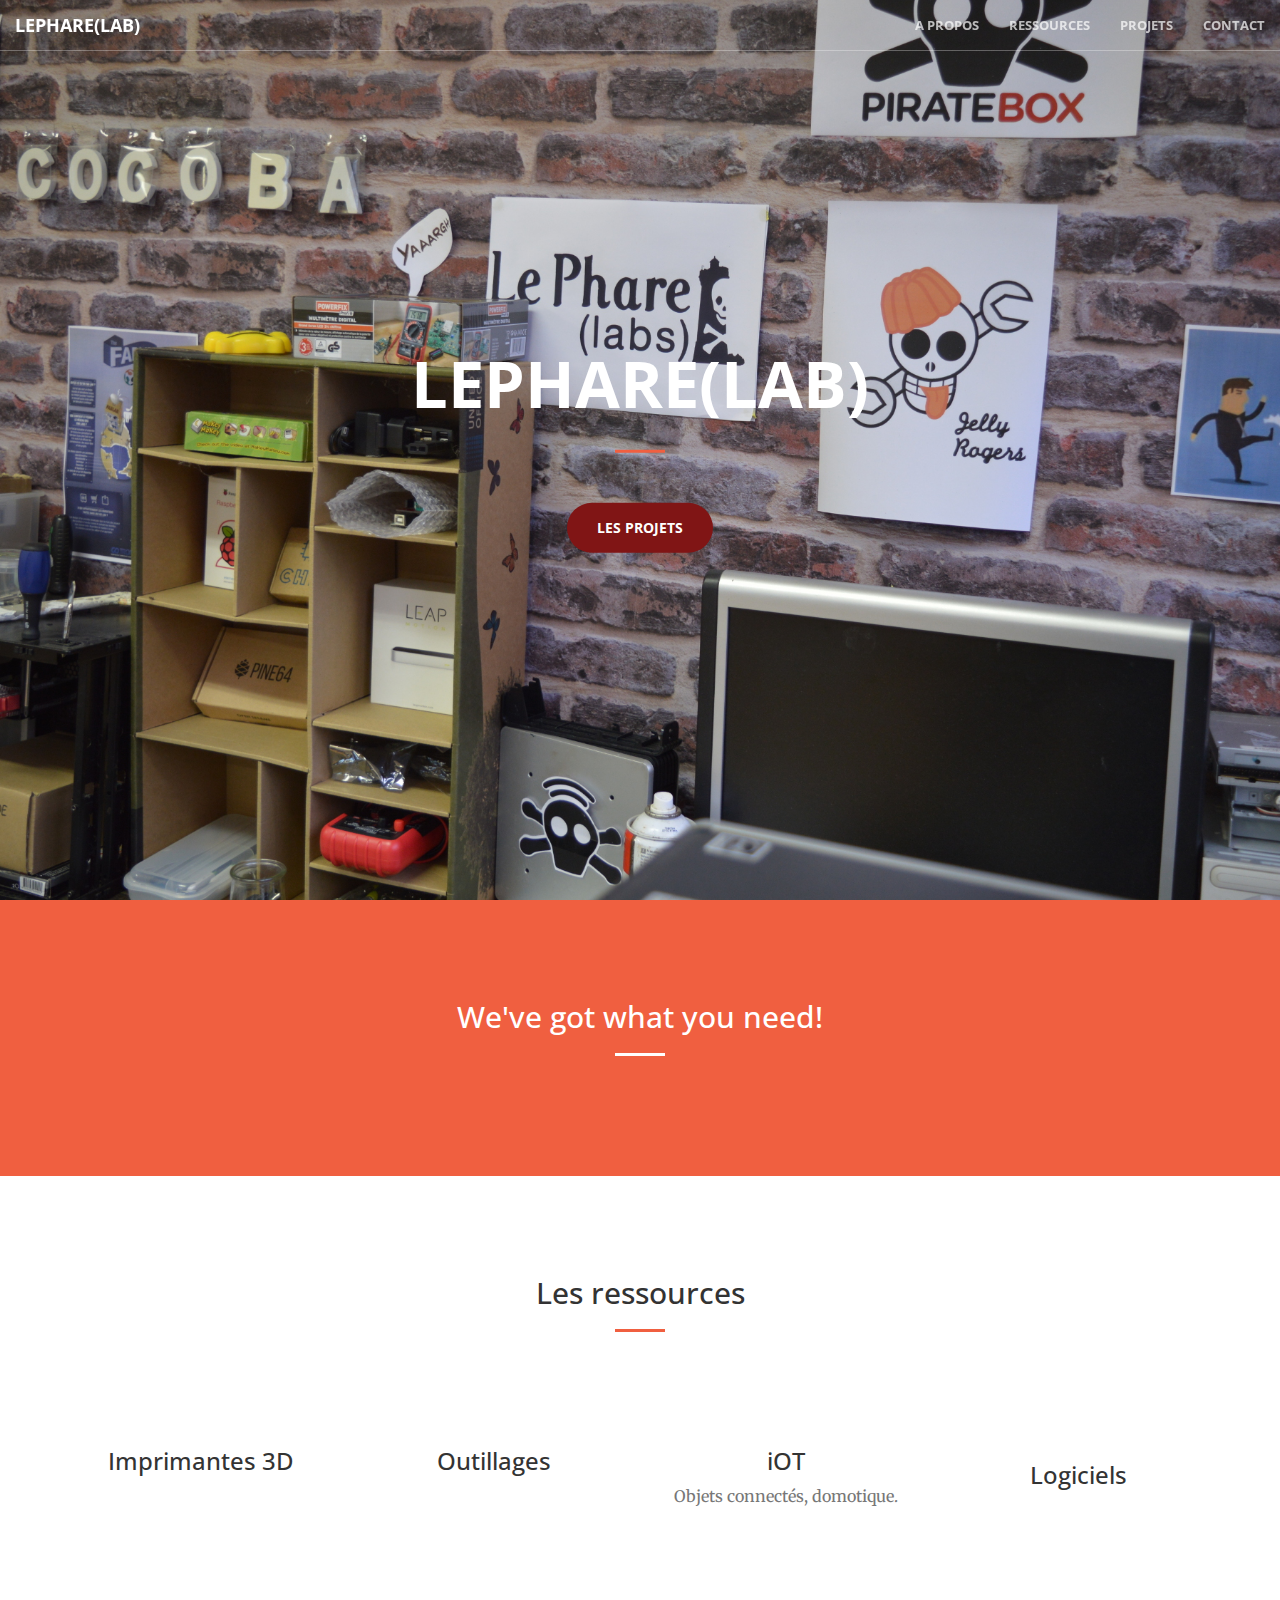
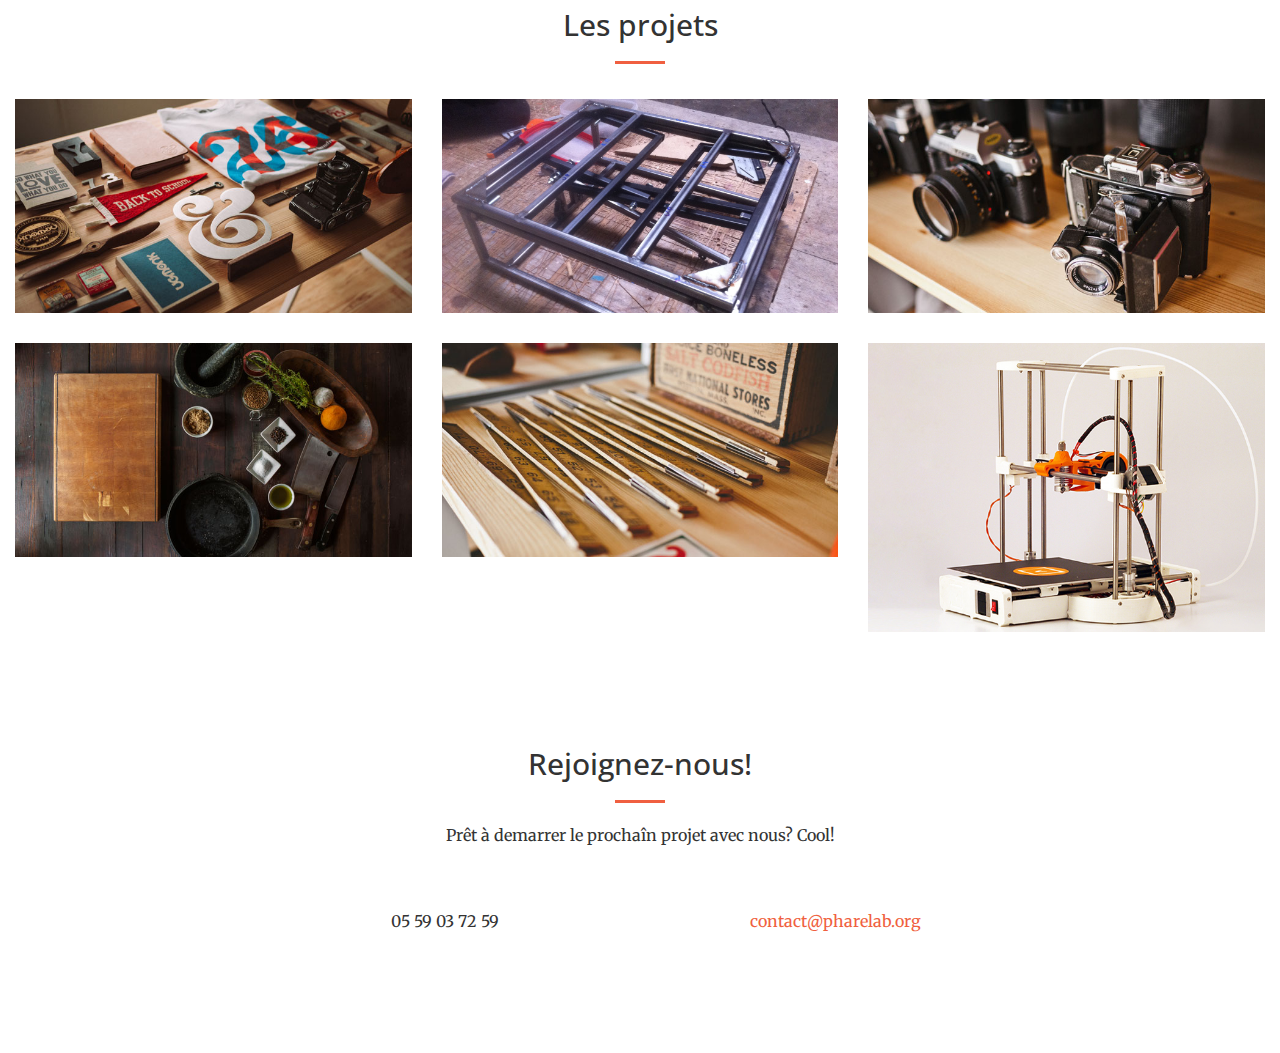
==== index.html @ 05733ecc "First commit" ====
<!DOCTYPE html>
<html lang="en">

<head>

    <meta charset="utf-8">
    <meta http-equiv="X-UA-Compatible" content="IE=edge">
    <meta name="viewport" content="width=device-width, initial-scale=1">
    <meta name="description" content="">
    <meta name="author" content="">

    <title>Phare(Lab)</title>

    <!-- Bootstrap Core CSS -->
    <link rel="stylesheet" href="css/bootstrap.min.css" type="text/css">

    <!-- Custom Fonts -->
    <link href='http://fonts.googleapis.com/css?family=Open+Sans:300italic,400italic,600italic,700italic,800italic,400,300,600,700,800' rel='stylesheet' type='text/css'>
    <link href='http://fonts.googleapis.com/css?family=Merriweather:400,300,300italic,400italic,700,700italic,900,900italic' rel='stylesheet' type='text/css'>
    <link rel="stylesheet" href="font-awesome/css/font-awesome.min.css" type="text/css">

    <!-- Plugin CSS -->
    <link rel="stylesheet" href="css/animate.min.css" type="text/css">

    <!-- Custom CSS -->
    <link rel="stylesheet" href="css/creative.css" type="text/css">

    <!-- HTML5 Shim and Respond.js IE8 support of HTML5 elements and media queries -->
    <!-- WARNING: Respond.js doesn't work if you view the page via file:// -->
    <!--[if lt IE 9]>
        <script src="https://oss.maxcdn.com/libs/html5shiv/3.7.0/html5shiv.js"></script>
        <script src="https://oss.maxcdn.com/libs/respond.js/1.4.2/respond.min.js"></script>
    <![endif]-->

</head>

<body id="page-top">

    <nav id="mainNav" class="navbar navbar-default navbar-fixed-top">
        <div class="container-fluid">
            <!-- Brand and toggle get grouped for better mobile display -->
            <div class="navbar-header">
                <button type="button" class="navbar-toggle collapsed" data-toggle="collapse" data-target="#bs-example-navbar-collapse-1">
                    <span class="sr-only">Toggle navigation</span>
                    <span class="icon-bar"></span>
                    <span class="icon-bar"></span>
                    <span class="icon-bar"></span>
                </button>
                <a class="navbar-brand page-scroll" href="#page-top">LePhare(Lab)</a>
            </div>

            <!-- Collect the nav links, forms, and other content for toggling -->
            <div class="collapse navbar-collapse" id="bs-example-navbar-collapse-1">
                <ul class="nav navbar-nav navbar-right">
                    <li>
                        <a class="page-scroll" href="#about">A Propos</a>
                    </li>
                    <li>
                        <a class="page-scroll" href="#services">Ressources</a>
                    </li>
                    <li>
                        <a class="page-scroll" href="#portfolio">Projets</a>
                    </li>
                    <li>
                        <a class="page-scroll" href="#contact">Contact</a>
                    </li>
                </ul>
            </div>
            <!-- /.navbar-collapse -->
        </div>
        <!-- /.container-fluid -->
    </nav>

    <header>
        <div class="header-content">
            <div class="header-content-inner">
                <h1>LePhare(Lab)</h1>
                <hr>
                <p></p>
                <a href="#portfolio" class="btn btn-primary btn-xl page-scroll btn-bordeaux">Les projets</a>
            </div>
        </div>
    </header>

    <section class="bg-primary" id="about">
        <div class="container">
            <div class="row">
                <div class="col-lg-8 col-lg-offset-2 text-center">
                    <h2 class="section-heading">We've got what you need!</h2>
                    <hr class="light">
                    <p class="text-faded"></p>
               </div>
            </div>
        </div>
    </section>

    <section id="services">
        <div class="container">
            <div class="row">
                <div class="col-lg-12 text-center">
                    <h2 class="section-heading">Les ressources</h2>
                    <hr class="primary">
                </div>
            </div>
        </div>
        <div class="container">
            <div class="row">
                <div class="col-lg-3 col-md-6 text-center">
                    <div class="service-box">
                        <i class="fa fa-4x fa-arrows-alt wow bounceIn text-primary"></i>
                        <h3>Imprimantes 3D</h3>
                        <p class="text-muted"></p>
                    </div>
                </div>
                <div class="col-lg-3 col-md-6 text-center">
                    <div class="service-box">
                        <i class="fa fa-4x fa-cogs wow bounceIn text-primary" data-wow-delay=".1s"></i>
                        <h3>Outillages</h3>
                        <p class="text-muted"></p>
                    </div>
                </div>
                <div class="col-lg-3 col-md-6 text-center">
                    <div class="service-box">
                        <i class="fa fa-4x fa-desktop wow bounceIn text-primary" data-wow-delay=".2s"></i>
                        <h3>iOT</h3>
                        <p class="text-muted">Objets connectés, domotique.</p>
                    </div>
                </div>
                <div class="col-lg-3 col-md-6 text-center">
                    <div class="service-box">
                        <i class="fa fa-5x fa-linux wow bounceIn text-primary" data-wow-delay=".3s"></i>
                        <h3>Logiciels</h3>
                        <p class="text-muted"></p>
                    </div>
                </div>
            </div>
        </div>
    </section>

    <section class="no-padding" id="portfolio">
      
          <div class="container">
            <div class="row">
                <div class="col-lg-8 col-lg-offset-2 text-center">
                    <h2 class="section-heading">Les projets</h2>
                    <hr class="primary">
                </div>
            </div>
          </div>      
      
        <div class="container-fluid">
            <div class="row no-gutter">
                <div class="col-lg-4 col-sm-6">
                  
                    <a href="#" class="portfolio-box">
                        <img src="img/portfolio/1.jpg" class="img-responsive" alt="">
                        <div class="portfolio-box-caption">
                            <div class="portfolio-box-caption-content">
                                <div class="project-category text-faded">
                                    
                                </div>
                                <div class="project-name">
                                    Germinator
                                </div>
                            </div>
                        </div>
                    </a>
                </div>
                <div class="col-lg-4 col-sm-6">
                    <a href="#" class="portfolio-box">
                        <img src="img/portfolio/8.jpg" class="img-responsive" alt="">
                        <div class="portfolio-box-caption">
                            <div class="portfolio-box-caption-content">
                                <div class="project-category text-faded">
                                    
                                </div>
                                <div class="project-name">
                                    OpenbeeLab
                                </div>
                            </div>
                        </div>
                    </a>
                </div>
                <div class="col-lg-4 col-sm-6">
                    <a href="#" class="portfolio-box">
                        <img src="img/portfolio/3.jpg" class="img-responsive" alt="">
                        <div class="portfolio-box-caption">
                            <div class="portfolio-box-caption-content">
                                <div class="project-category text-faded">
                                    
                                </div>
                                <div class="project-name">
                                    Lombric factory
                                </div>
                            </div>
                        </div>
                    </a>
                </div>
                <div class="col-lg-4 col-sm-6">
                    <a href="#" class="portfolio-box">
                        <img src="img/portfolio/4.jpg" class="img-responsive" alt="">
                        <div class="portfolio-box-caption">
                            <div class="portfolio-box-caption-content">
                                <div class="project-category text-faded">
                                    
                                </div>
                                <div class="project-name">
                                    Répar'Café
                                </div>
                            </div>
                        </div>
                    </a>
                </div>
                <div class="col-lg-4 col-sm-6">
                    <a href="#" class="portfolio-box">
                        <img src="img/portfolio/5.jpg" class="img-responsive" alt="">
                        <div class="portfolio-box-caption">
                            <div class="portfolio-box-caption-content">
                                <div class="project-category text-faded">
                                    
                                </div>
                                <div class="project-name">
                                    LaManivelle
                                </div>
                            </div>
                        </div>
                    </a>
                </div>
                <div class="col-lg-4 col-sm-6">
                    <a href="#" class="portfolio-box">
                        <img src="img/portfolio/7.jpg" class="img-responsive" alt="">
                        <div class="portfolio-box-caption">
                            <div class="portfolio-box-caption-content">
                                <div class="project-category text-faded">
                                    
                                </div>
                                <div class="project-name">
                                    3D Printer
                                </div>
                            </div>
                        </div>
                    </a>
                </div>
            </div>
        </div>
    </section>

    <section id="contact">
        <div class="container">
            <div class="row">
                <div class="col-lg-8 col-lg-offset-2 text-center">
                    <h2 class="section-heading">Rejoignez-nous!</h2>
                    <hr class="primary">
                    <p>Prêt à demarrer le prochaîn projet avec nous? Cool!</p>
                </div>
                <div class="col-lg-4 col-lg-offset-2 text-center">
                    <i class="fa fa-phone fa-3x wow bounceIn"></i>
                    <p>05 59 03 72 59</p>
                </div>
                <div class="col-lg-4 text-center">
                    <i class="fa fa-envelope-o fa-3x wow bounceIn" data-wow-delay=".1s"></i>
                    <p><a href="mailto:contact@pharelab.org">contact@pharelab.org</a></p>
                </div>
            </div>
        </div>
    </section>

    <!-- jQuery -->
    <script src="js/jquery.js"></script>

    <!-- Bootstrap Core JavaScript -->
    <script src="js/bootstrap.min.js"></script>

    <!-- Plugin JavaScript -->
    <script src="js/jquery.easing.min.js"></script>
    <script src="js/jquery.fittext.js"></script>
    <script src="js/wow.min.js"></script>

    <!-- Custom Theme JavaScript -->
    <script src="js/creative.js"></script>

</body>

</html>
---- css/creative.css ----
/*!
 * Start Bootstrap - Creative Bootstrap Theme (http://startbootstrap.com)
 * Code licensed under the Apache License v2.0.
 * For details, see http://www.apache.org/licenses/LICENSE-2.0.
 */

html,
body {
    width: 100%;
    height: 100%;
}

body {
    font-family: Merriweather,'Helvetica Neue',Arial,sans-serif;
}

hr {
    max-width: 50px;
    border-color: #f05f40;
    border-width: 3px;
}

hr.light {
    border-color: #fff;
}

a {
    color: #f05f40;
    -webkit-transition: all .35s;
    -moz-transition: all .35s;
    transition: all .35s;
}

a:hover,
a:focus {
    color: #eb3812;
}

h1,
h2,
h3,
h4,
h5,
h6 {
    font-family: 'Open Sans','Helvetica Neue',Arial,sans-serif;
}

p {
    margin-bottom: 20px;
    font-size: 16px;
    line-height: 1.5;
}

.bg-primary {
    background-color: #f05f40;
}

.bg-dark {
    color: #fff;
    background-color: #222;
}

.text-faded {
    color: rgba(255,255,255,.7);
}

section {
    padding: 100px 0;
}

aside {
    padding: 50px 0;
}

.no-padding {
    padding: 0;
}

.navbar-default {
    border-color: rgba(34,34,34,.05);
    font-family: 'Open Sans','Helvetica Neue',Arial,sans-serif;
    background-color: #fff;
    -webkit-transition: all .35s;
    -moz-transition: all .35s;
    transition: all .35s;
}

.navbar-default .navbar-header .navbar-brand {
    text-transform: uppercase;
    font-family: 'Open Sans','Helvetica Neue',Arial,sans-serif;
    font-weight: 700;
    color: #f05f40;
}

.navbar-default .navbar-header .navbar-brand:hover,
.navbar-default .navbar-header .navbar-brand:focus {
    color: #eb3812;
}

.navbar-default .nav > li>a,
.navbar-default .nav>li>a:focus {
    text-transform: uppercase;
    font-size: 13px;
    font-weight: 700;
    color: #222;
}

.navbar-default .nav > li>a:hover,
.navbar-default .nav>li>a:focus:hover {
    color: #f05f40;
}

.navbar-default .nav > li.active>a,
.navbar-default .nav>li.active>a:focus {
    color: #f05f40!important;
    background-color: transparent;
}

.navbar-default .nav > li.active>a:hover,
.navbar-default .nav>li.active>a:focus:hover {
    background-color: transparent;
}



@media(min-width:768px) {
    .navbar-default {
        border-color: rgba(255,255,255,.3);
        background-color: transparent;
    }

    .navbar-default .navbar-header .navbar-brand {
        color: rgba(255,255,255,.7);
    }

    .navbar-default .navbar-header .navbar-brand:hover,
    .navbar-default .navbar-header .navbar-brand:focus {
        color: #fff;
    }

    .navbar-default .nav > li>a,
    .navbar-default .nav>li>a:focus {
        color: rgba(255,255,255,.7);
    }

    .navbar-default .nav > li>a:hover,
    .navbar-default .nav>li>a:focus:hover {
        color: #fff;
    }

    .navbar-default.affix {
        border-color: rgba(34,34,34,.05);
        background-color: #fff;
    }

    .navbar-default.affix .navbar-header .navbar-brand {
        font-size: 14px;
        color: #f05f40;
    }

    .navbar-default.affix .navbar-header .navbar-brand:hover,
    .navbar-default.affix .navbar-header .navbar-brand:focus {
        color: #eb3812;
    }

    .navbar-default.affix .nav > li>a,
    .navbar-default.affix .nav>li>a:focus {
        color: #222;
    }

    .navbar-default.affix .nav > li>a:hover,
    .navbar-default.affix .nav>li>a:focus:hover {
        color: #f05f40;
    }
}

header {
    position: relative;
    width: 100%;
    min-height: auto;
    text-align: center;
    color: #fff;
    background-image: url(../img/header1.jpg);
    background-position: center;
    -webkit-background-size: cover;
    -moz-background-size: cover;
    background-size: cover;
    -o-background-size: cover;
}

header .header-content {
    position: relative;
    width: 100%;
    padding: 100px 15px;
    text-align: center;
}

header .header-content .header-content-inner h1 {
    margin-top: 0;
    margin-bottom: 0;
    text-transform: uppercase;
    font-weight: 700;
}

header .header-content .header-content-inner hr {
    margin: 30px auto;
}

header .header-content .header-content-inner p {
    margin-bottom: 50px;
    font-size: 16px;
    font-weight: 300;
    color: rgba(255,255,255,.7);
}

@media(min-width:768px) {
    header {
        min-height: 100%;
    }

    header .header-content {
        position: absolute;
        top: 50%;
        padding: 0 50px;
        -webkit-transform: translateY(-50%);
        -ms-transform: translateY(-50%);
        transform: translateY(-50%);
    }

    header .header-content .header-content-inner {
        margin-right: auto;
        margin-left: auto;
        max-width: 1000px;
    }

    header .header-content .header-content-inner p {
        margin-right: auto;
        margin-left: auto;
        max-width: 80%;
        font-size: 18px;
    }
}

.section-heading {
    margin-top: 0;
}

.service-box {
    margin: 50px auto 0;
    max-width: 400px;
}

@media(min-width:992px) {
    .service-box {
        margin: 20px auto 0;
    }
}

.service-box p {
    margin-bottom: 0;
}

.portfolio-box {
    display: block;
    position: relative;
    /* margin: 0 auto; */
	margin: 15px;
    max-width: 650px;
}

.portfolio-box .portfolio-box-caption {
    display: block;
    position: absolute;
    bottom: 0;
    width: 100%;
    height: 100%;
    text-align: center;
    color: #fff;
    opacity: 0;
    background: rgba(240,95,64,.9);
    -webkit-transition: all .35s;
    -moz-transition: all .35s;
    transition: all .35s;
}

.portfolio-box .portfolio-box-caption .portfolio-box-caption-content {
    position: absolute;
    top: 50%;
    width: 100%;
    text-align: center;
    transform: translateY(-50%);
}

.portfolio-box .portfolio-box-caption .portfolio-box-caption-content .project-category,
.portfolio-box .portfolio-box-caption .portfolio-box-caption-content .project-name {
    padding: 0 15px;
    font-family: 'Open Sans','Helvetica Neue',Arial,sans-serif;
}

.portfolio-box .portfolio-box-caption .portfolio-box-caption-content .project-category {
    text-transform: uppercase;
    font-size: 14px;
    font-weight: 600;
}

.portfolio-box .portfolio-box-caption .portfolio-box-caption-content .project-name {
    font-size: 18px;
}

.portfolio-box:hover .portfolio-box-caption {
    opacity: 1;
}

@media(min-width:768px) {
    .portfolio-box .portfolio-box-caption .portfolio-box-caption-content .project-category {
        font-size: 16px;
    }

    .portfolio-box .portfolio-box-caption .portfolio-box-caption-content .project-name {
        font-size: 22px;
    }
}

.call-to-action h2 {
    margin: 0 auto 20px;
}

.text-primary {
    color: #f05f40;
}

.no-gutter > [class*=col-] {
    padding-right: 0;
    padding-left: 0;
}

.btn-default {
    border-color: #fff;
    color: #222;
    background-color: #fff;
    -webkit-transition: all .35s;
    -moz-transition: all .35s;
    transition: all .35s;
}

.btn-default:hover,
.btn-default:focus,
.btn-default.focus,
.btn-default:active,
.btn-default.active,
.open > .dropdown-toggle.btn-default {
    border-color: #ededed;
    color: #222;
    background-color: #f2f2f2;
}
.btn-bordeaux { background-color: #550000; }
.btn-default:active,
.btn-default.active,
.open > .dropdown-toggle.btn-default {
    background-image: none;
}

.btn-default.disabled,
.btn-default[disabled],
fieldset[disabled] .btn-default,
.btn-default.disabled:hover,
.btn-default[disabled]:hover,
fieldset[disabled] .btn-default:hover,
.btn-default.disabled:focus,
.btn-default[disabled]:focus,
fieldset[disabled] .btn-default:focus,
.btn-default.disabled.focus,
.btn-default[disabled].focus,
fieldset[disabled] .btn-default.focus,
.btn-default.disabled:active,
.btn-default[disabled]:active,
fieldset[disabled] .btn-default:active,
.btn-default.disabled.active,
.btn-default[disabled].active,
fieldset[disabled] .btn-default.active {
    border-color: #fff;
    background-color: #fff;
}

.btn-default .badge {
    color: #fff;
    background-color: #222;
}

/* .btn-primary {
    border-color: #f05f40;
    color: #fff;
    background-color: #f05f40;
    -webkit-transition: all .35s;
    -moz-transition: all .35s;
    transition: all .35s;
} */
.btn-primary {
    border-color: #801515;
    color: #fff;
    background-color: #801515;
    -webkit-transition: all .35s;
    -moz-transition: all .35s;
    transition: all .35s;
}

.btn-primary:hover,
.btn-primary:focus,
.btn-primary.focus,
.btn-primary:active,
.btn-primary.active,
.open > .dropdown-toggle.btn-primary {
    border-color: #ed431f;
    color: #fff;
    background-color: #ee4b28;
}

.btn-primary:active,
.btn-primary.active,
.open > .dropdown-toggle.btn-primary {
    background-image: none;
}

.btn-primary.disabled,
.btn-primary[disabled],
fieldset[disabled] .btn-primary,
.btn-primary.disabled:hover,
.btn-primary[disabled]:hover,
fieldset[disabled] .btn-primary:hover,
.btn-primary.disabled:focus,
.btn-primary[disabled]:focus,
fieldset[disabled] .btn-primary:focus,
.btn-primary.disabled.focus,
.btn-primary[disabled].focus,
fieldset[disabled] .btn-primary.focus,
.btn-primary.disabled:active,
.btn-primary[disabled]:active,
fieldset[disabled] .btn-primary:active,
.btn-primary.disabled.active,
.btn-primary[disabled].active,
fieldset[disabled] .btn-primary.active {
    border-color: #f05f40;
    background-color: #801515;
}

.btn-primary .badge {
    color: #f05f40;
    background-color: #fff;
}

.btn {
    border: 0;
    border-radius: 300px;
    text-transform: uppercase;
    font-family: 'Open Sans','Helvetica Neue',Arial,sans-serif;
    font-weight: 700;
}

.btn-xl {
    padding: 15px 30px;
}

::-moz-selection {
    text-shadow: none;
    color: #fff;
    background: #222;
}

::selection {
    text-shadow: none;
    color: #fff;
    background: #222;
}

img::selection {
    color: #fff;
    background: 0 0;
}

img::-moz-selection {
    color: #fff;
    background: 0 0;
}

body {
    webkit-tap-highlight-color: #222;
}
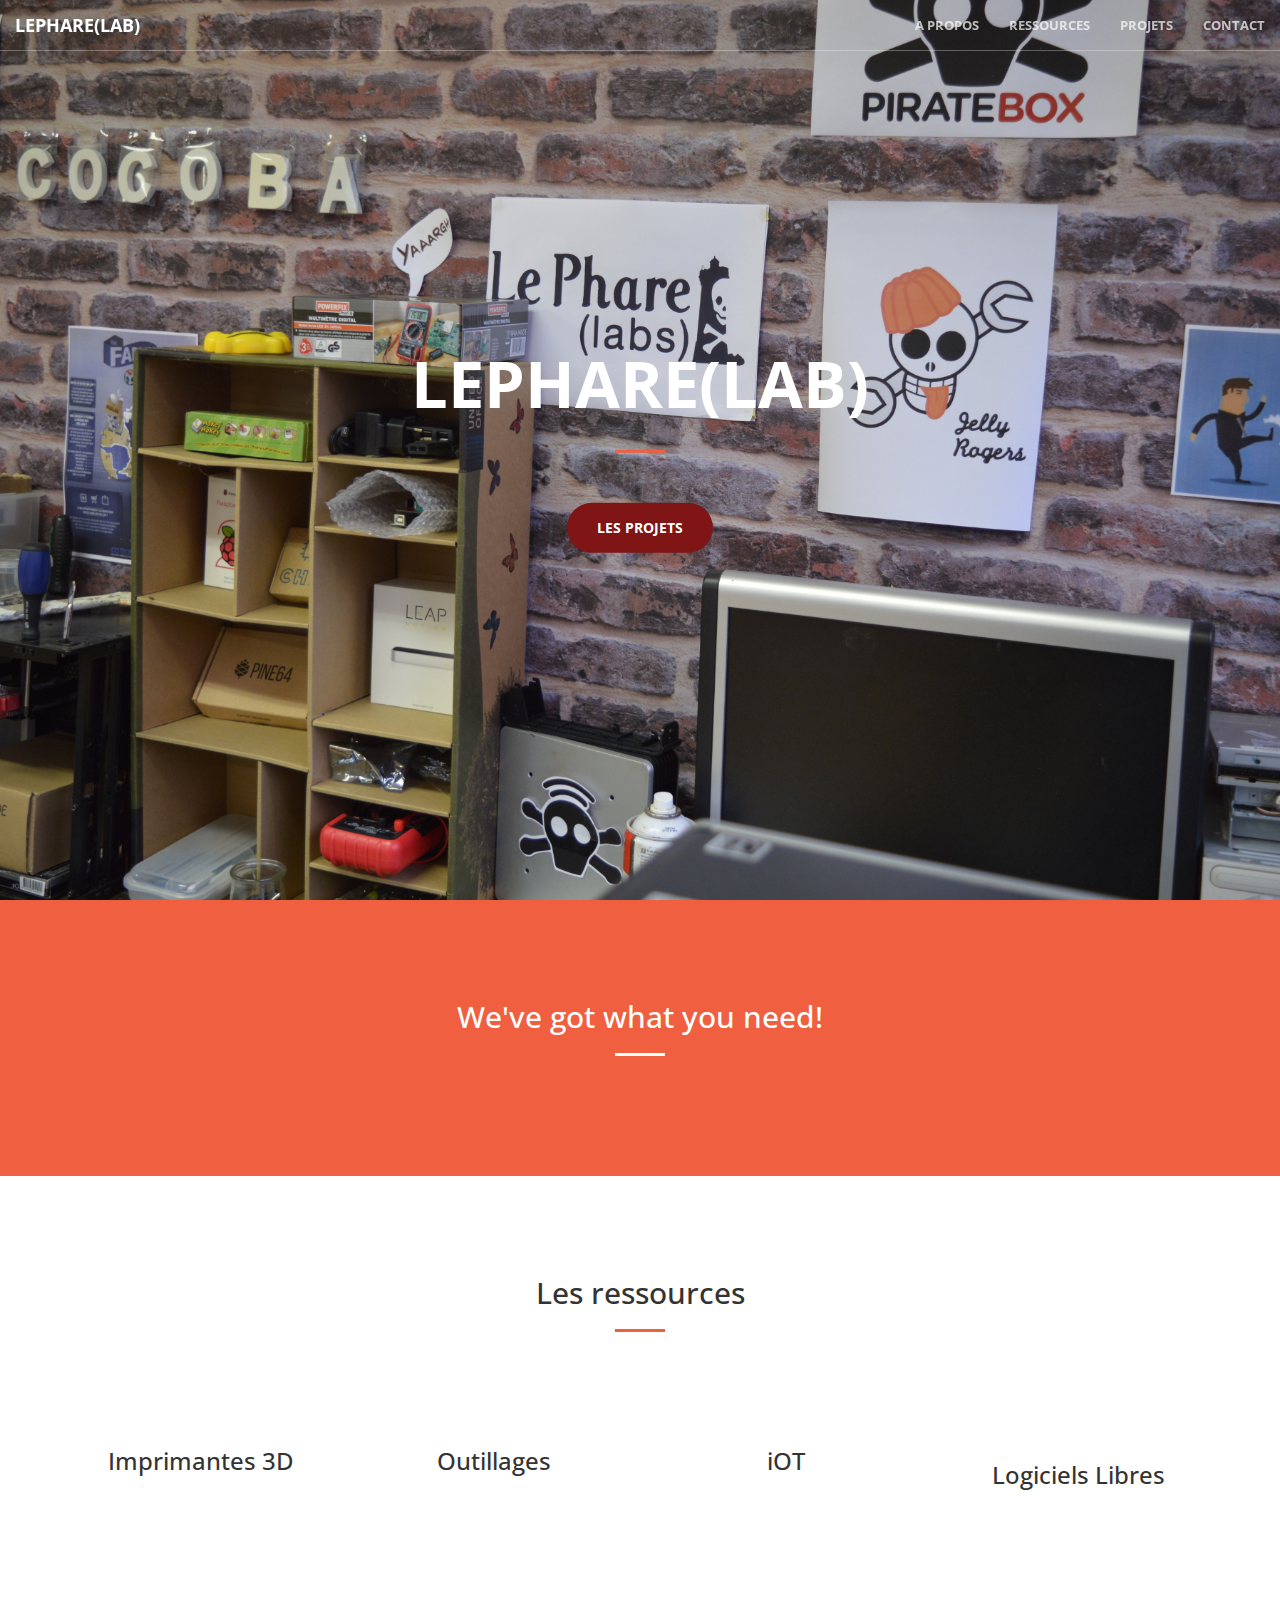
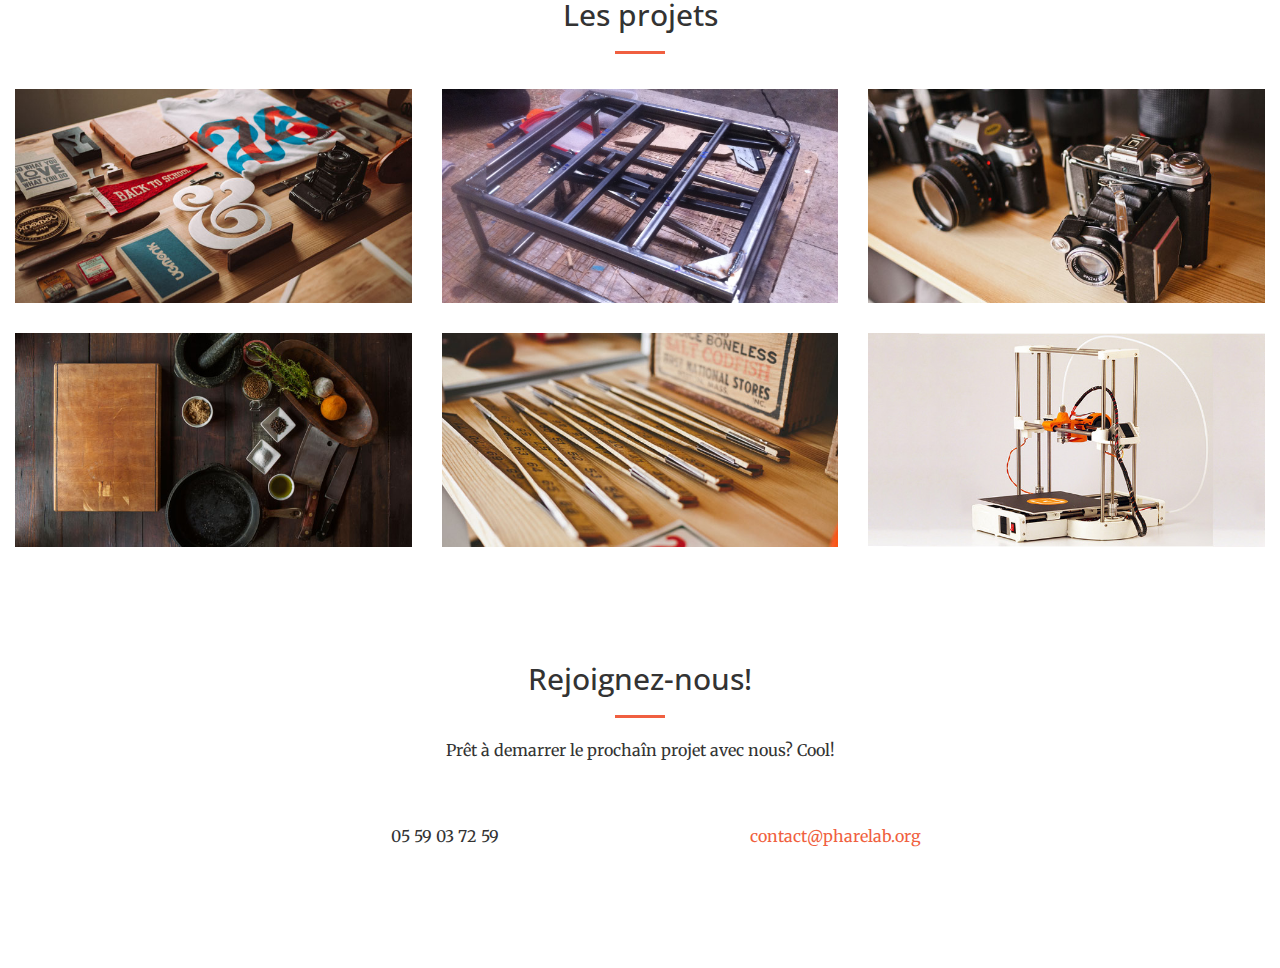
==== commit c3c7dbd2: "Change 3d printer image" ====
--- a/index.html
+++ b/index.html
@@ -123,13 +123,14 @@
                     <div class="service-box">
                         <i class="fa fa-4x fa-desktop wow bounceIn text-primary" data-wow-delay=".2s"></i>
                         <h3>iOT</h3>
-                        <p class="text-muted">Objets connectés, domotique.</p>
+                        <p class="text-muted"></p>
                     </div>
                 </div>
                 <div class="col-lg-3 col-md-6 text-center">
                     <div class="service-box">
                         <i class="fa fa-5x fa-linux wow bounceIn text-primary" data-wow-delay=".3s"></i>
-                        <h3>Logiciels</h3>
+                        <h3>Logiciels
+                        Libres</h3>
                         <p class="text-muted"></p>
                     </div>
                 </div>
@@ -228,7 +229,7 @@
                 </div>
                 <div class="col-lg-4 col-sm-6">
                     <a href="#" class="portfolio-box">
-                        <img src="img/portfolio/7.jpg" class="img-responsive" alt="">
+                        <img src="img/portfolio/9.jpg" class="img-responsive" alt="">
                         <div class="portfolio-box-caption">
                             <div class="portfolio-box-caption-content">
                                 <div class="project-category text-faded">
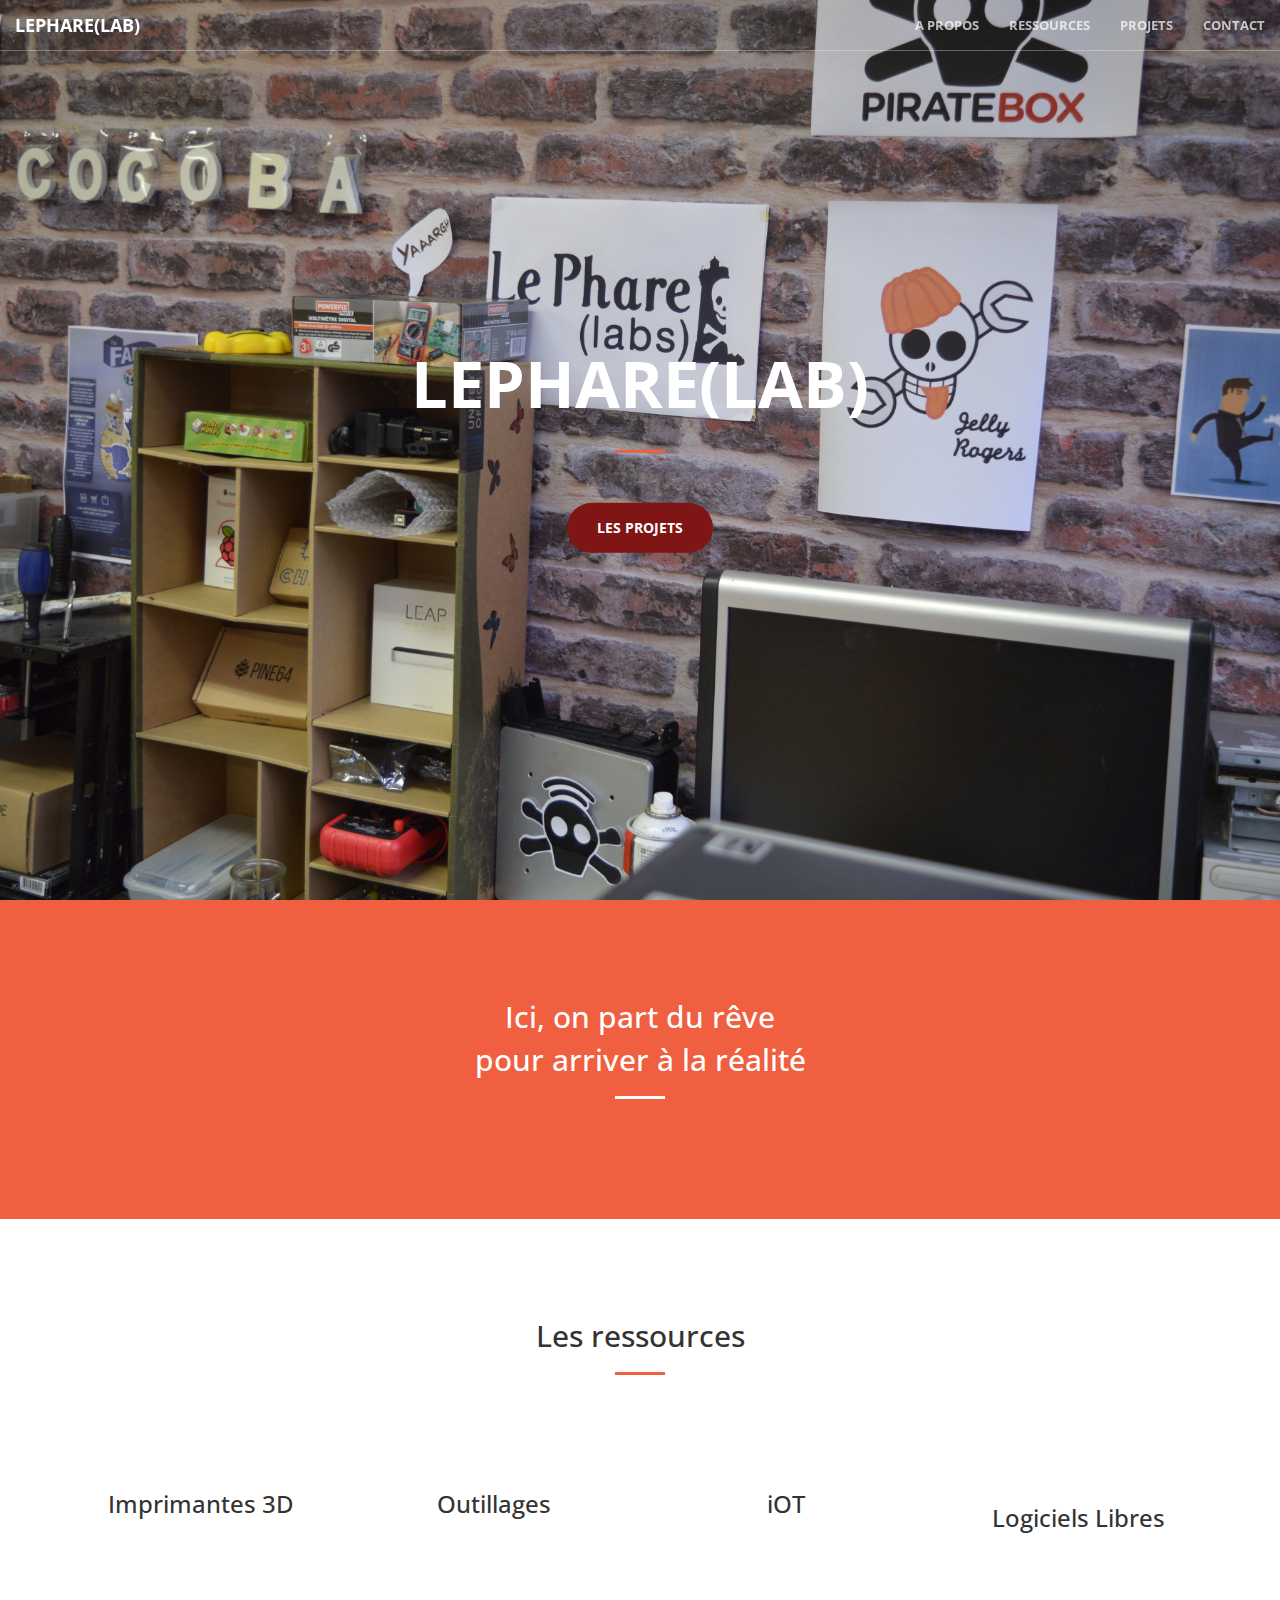
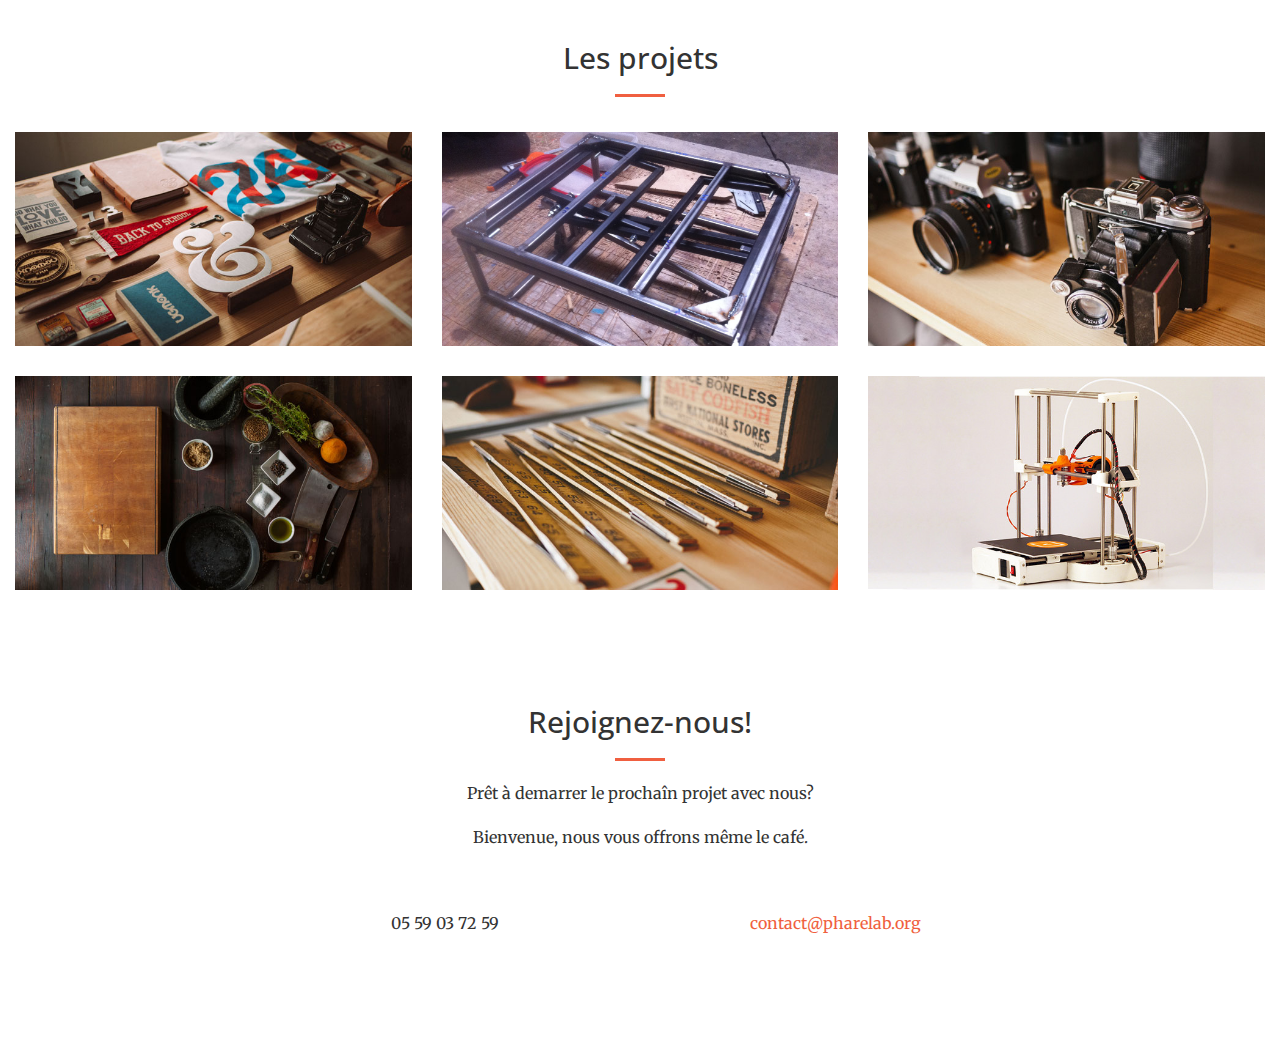
==== commit b3e71510: "Add slogan" ====
--- a/index.html
+++ b/index.html
@@ -86,7 +86,8 @@
         <div class="container">
             <div class="row">
                 <div class="col-lg-8 col-lg-offset-2 text-center">
-                    <h2 class="section-heading">We've got what you need!</h2>
+                    <h2 class="section-heading">Ici, on part du rêve</h2>
+                    <h2 class="section-heading">pour arriver à la réalité</h2>
                     <hr class="light">
                     <p class="text-faded"></p>
                </div>
@@ -252,7 +253,8 @@
                 <div class="col-lg-8 col-lg-offset-2 text-center">
                     <h2 class="section-heading">Rejoignez-nous!</h2>
                     <hr class="primary">
-                    <p>Prêt à demarrer le prochaîn projet avec nous? Cool!</p>
+                    <p>Prêt à demarrer le prochaîn projet avec nous? </p>
+                    <p>Bienvenue, nous vous offrons même le café. </p>
                 </div>
                 <div class="col-lg-4 col-lg-offset-2 text-center">
                     <i class="fa fa-phone fa-3x wow bounceIn"></i>
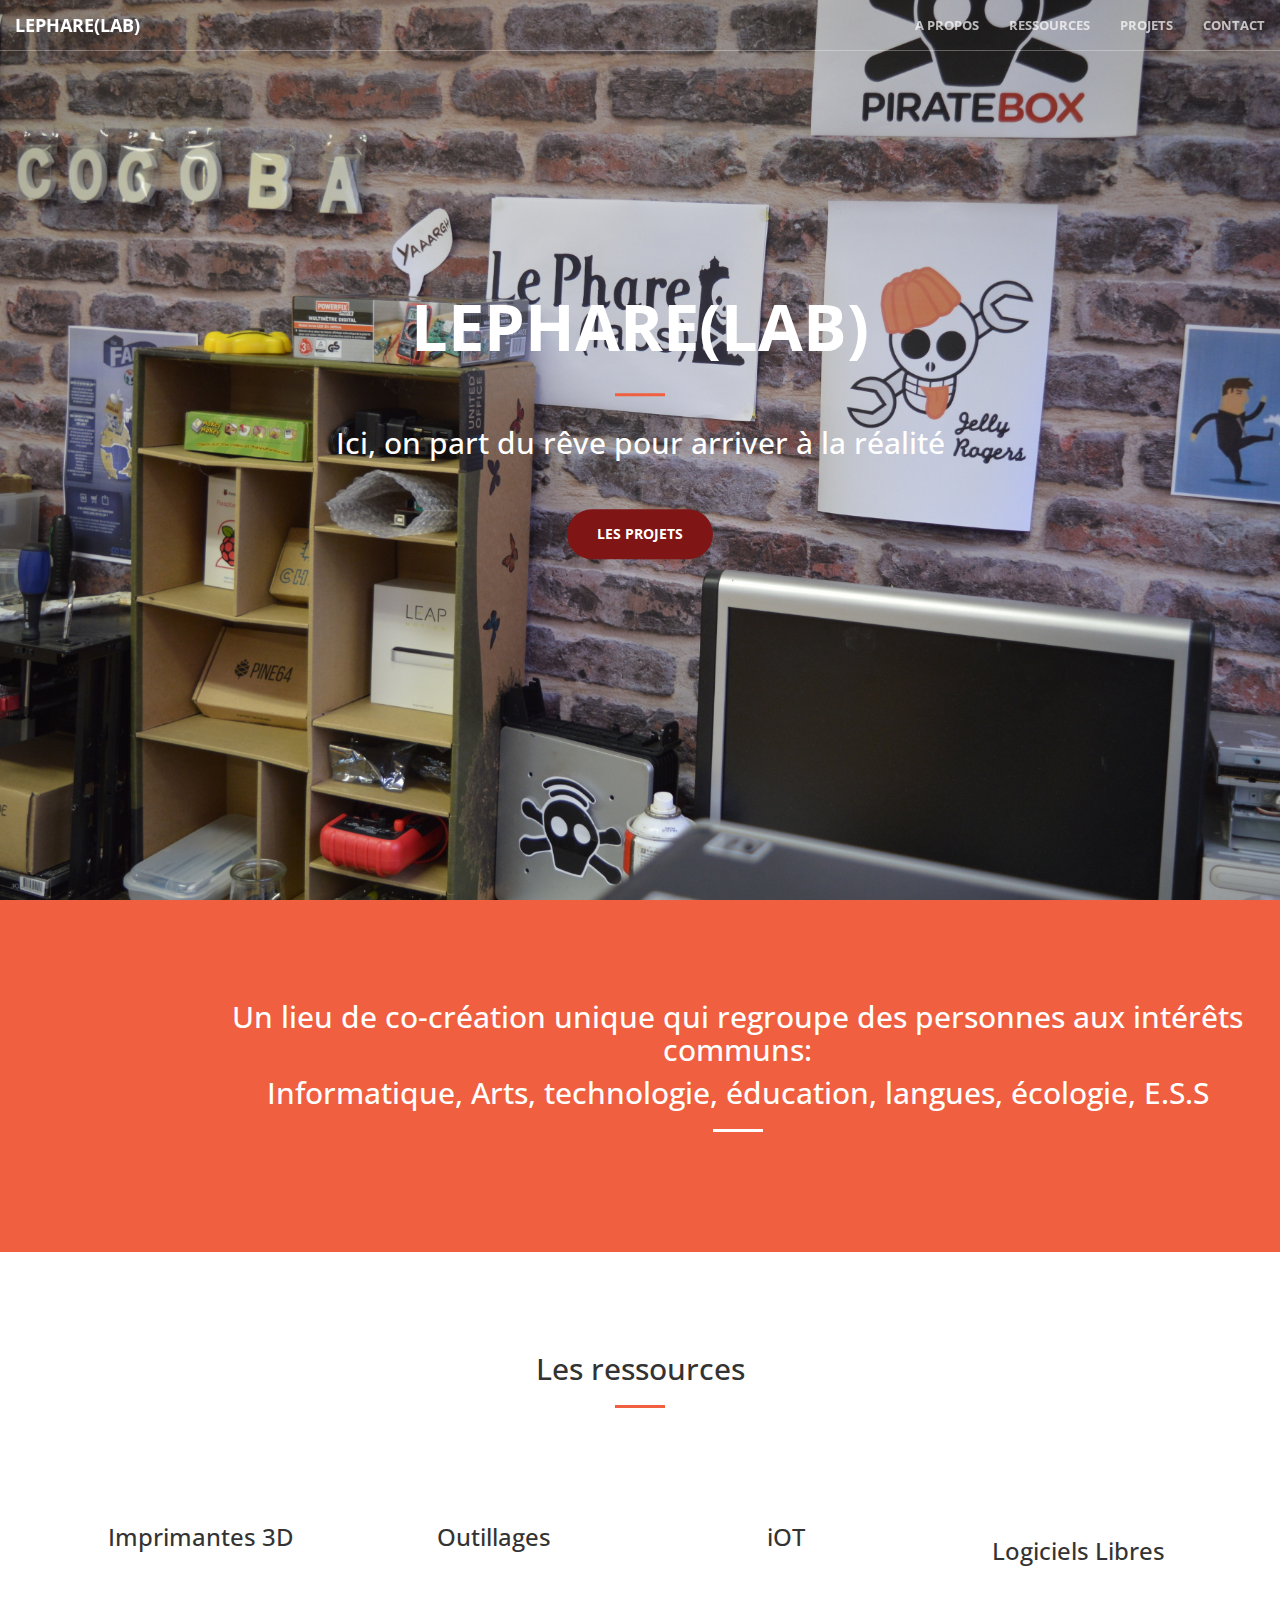
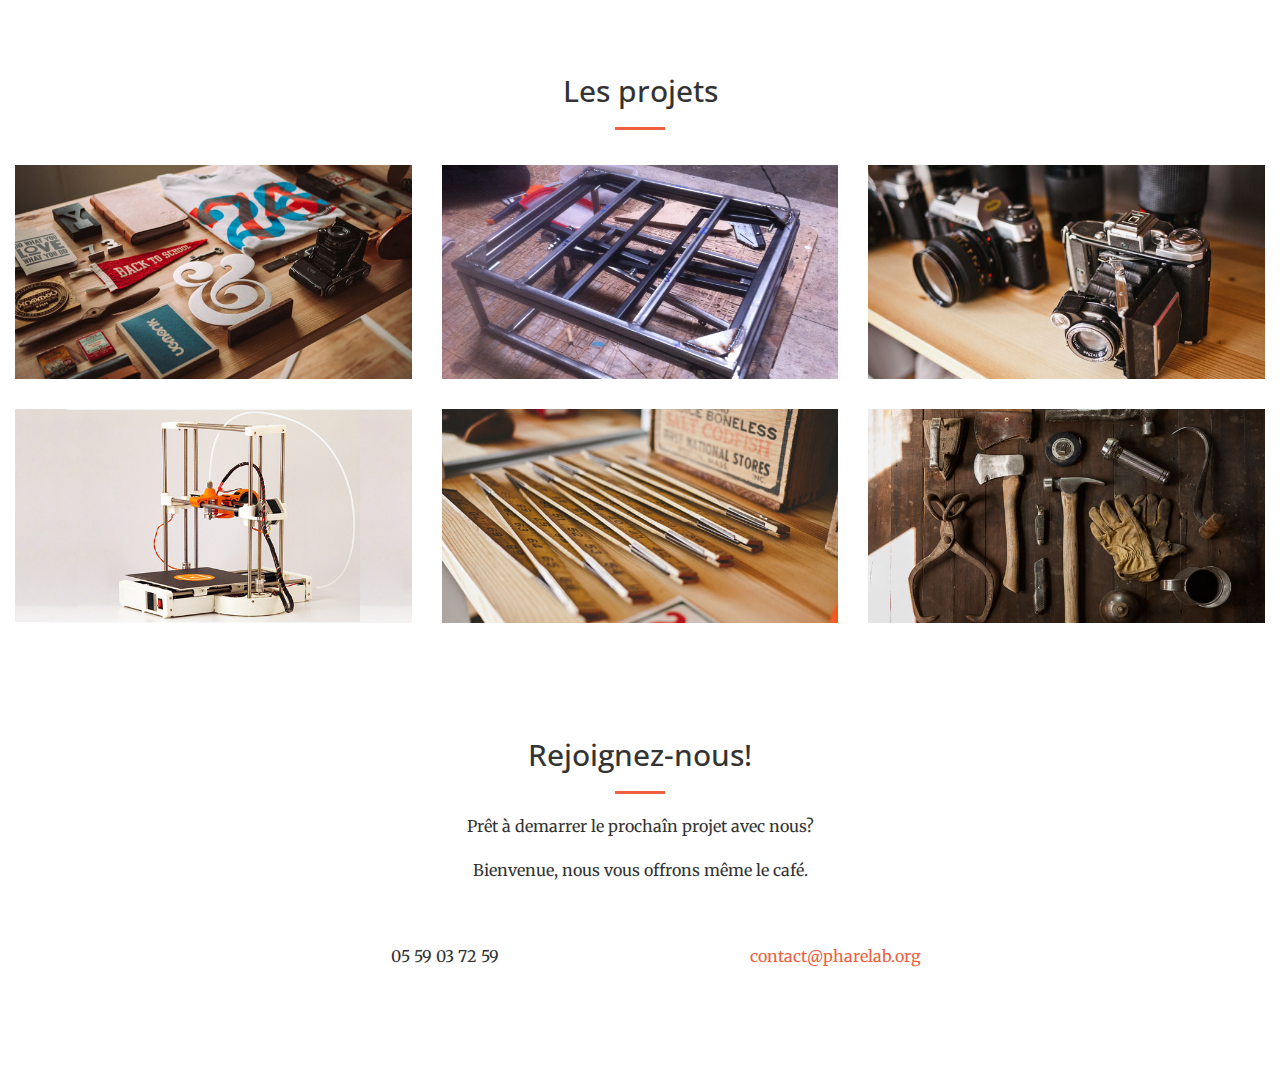
==== commit 062d5edc: "Improve slogan" ====
--- a/index.html
+++ b/index.html
@@ -24,6 +24,8 @@
 
     <!-- Custom CSS -->
     <link rel="stylesheet" href="css/creative.css" type="text/css">
+    <link rel="stylesheet" href="css/pharelab.css" type="text/css">
+
 
     <!-- HTML5 Shim and Respond.js IE8 support of HTML5 elements and media queries -->
     <!-- WARNING: Respond.js doesn't work if you view the page via file:// -->
@@ -76,8 +78,10 @@
             <div class="header-content-inner">
                 <h1>LePhare(Lab)</h1>
                 <hr>
-                <p></p>
-                <a href="#portfolio" class="btn btn-primary btn-xl page-scroll btn-bordeaux">Les projets</a>
+                <h2>Ici, on part du rêve pour arriver à la réalité</h2>
+                <br><br>
+                <p><a href="#portfolio" class="btn btn-primary btn-xl page-scroll btn-bordeaux">Les projets</a></p>
+                
             </div>
         </div>
     </header>
@@ -85,11 +89,10 @@
     <section class="bg-primary" id="about">
         <div class="container">
             <div class="row">
-                <div class="col-lg-8 col-lg-offset-2 text-center">
-                    <h2 class="section-heading">Ici, on part du rêve</h2>
-                    <h2 class="section-heading">pour arriver à la réalité</h2>
+                <div class="col-lg-12  col-lg-offset-1 text-center">
+                    <h2 class="section-heading">Un lieu de co-création unique qui regroupe des personnes aux intérêts communs:</h2>
+                    <h2 class="section-heading">Informatique, Arts, technologie, éducation, langues, écologie, E.S.S</h2>
                     <hr class="light">
-                    <p class="text-faded"></p>
                </div>
             </div>
         </div>
@@ -200,14 +203,14 @@
                 </div>
                 <div class="col-lg-4 col-sm-6">
                     <a href="#" class="portfolio-box">
-                        <img src="img/portfolio/4.jpg" class="img-responsive" alt="">
-                        <div class="portfolio-box-caption">
-                            <div class="portfolio-box-caption-content">
-                                <div class="project-category text-faded">
-                                    
-                                </div>
-                                <div class="project-name">
-                                    Répar'Café
+                        <img src="img/portfolio/9.jpg" class="img-responsive" alt="">
+                        <div class="portfolio-box-caption">
+                            <div class="portfolio-box-caption-content">
+                                <div class="project-category text-faded">
+                                    
+                                </div>
+                                <div class="project-name">
+                                    Imprimante 3D
                                 </div>
                             </div>
                         </div>
@@ -222,22 +225,22 @@
                                     
                                 </div>
                                 <div class="project-name">
-                                    LaManivelle
-                                </div>
-                            </div>
-                        </div>
-                    </a>
-                </div>
-                <div class="col-lg-4 col-sm-6">
-                    <a href="#" class="portfolio-box">
-                        <img src="img/portfolio/9.jpg" class="img-responsive" alt="">
-                        <div class="portfolio-box-caption">
-                            <div class="portfolio-box-caption-content">
-                                <div class="project-category text-faded">
-                                    
-                                </div>
-                                <div class="project-name">
-                                    3D Printer
+                                    
+                                </div>
+                            </div>
+                        </div>
+                    </a>
+                </div>
+                <div class="col-lg-4 col-sm-6">
+                    <a href="#" class="portfolio-box">
+                        <img src="img/portfolio/6.jpg" class="img-responsive" alt="">
+                        <div class="portfolio-box-caption">
+                            <div class="portfolio-box-caption-content">
+                                <div class="project-category text-faded">
+                                    
+                                </div>
+                                <div class="project-name">
+                                    
                                 </div>
                             </div>
                         </div>
